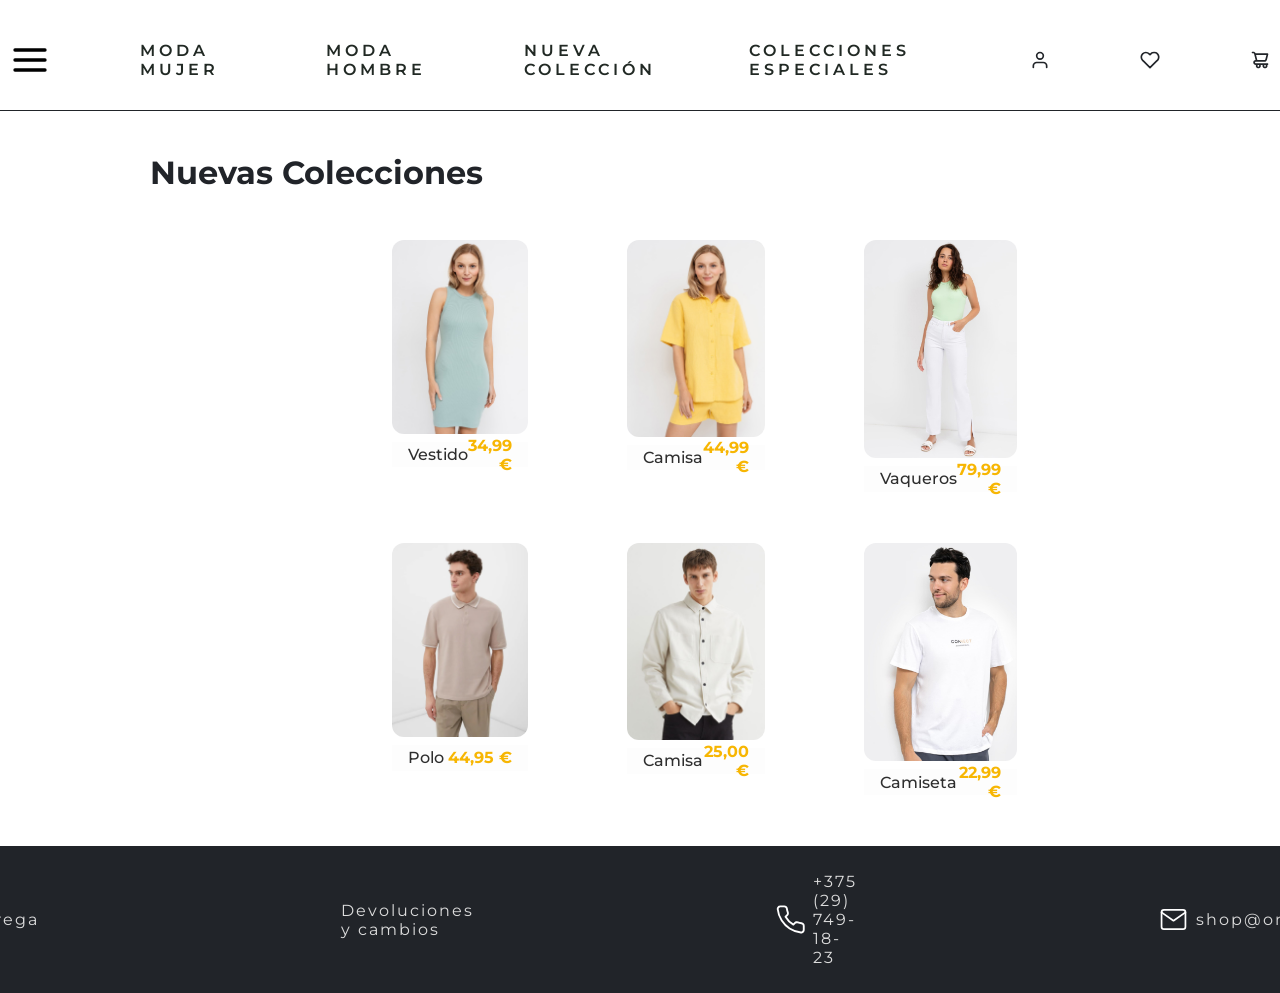
==== index.html @ a8e7bebb "Primer commit: añado archivos html, css y carpeta de images" ====
<!DOCTYPE html>
<html lang="es">

<head>
  <meta charset="UTF-8" />
  <meta name="viewport" content="width=device-width, initial-scale=1.0" />
  <link rel="stylesheet" href="styles.css" />
  <style>
    @import url("https://fonts.googleapis.com/css2?family=Michroma&family=Montserrat:ital,wght@0,100..900;1,100..900&display=swap");
  </style>

  <title>Laboratorio Html</title>
</head>

<body>

  <nav id="navprincipal">
    <a href="#"><img src="./iconos/icon-menu-burguer.svg" alt="menuprincipal" width="40" height="40" /></a>
    <a href="./modaMujer.html">MODA MUJER</a>
    <a href="modaHombre.html">MODA HOMBRE</a>
    <a href="./index.html">NUEVA COLECCIÓN</a>
    <a href="./index.html">COLECCIONES ESPECIALES</a>
    <a href="#"><img src="./iconos/icon-user.svg" alt="Usuario" width="20" height="20" /></a>
    <a href="#"><img src="./iconos/icon-heart.svg" alt="Favoritos" width="20" height="20" /></a>
    <a href="#"><img src="./iconos/icon-shopping-cart.svg" alt="Carrito" width="20" height="20" /></a>
  </nav>

  <main>
    <h2>Nuevas Colecciones</h2>

      <section class="galeria-productos">
          <figure class="producto">
            <img src="./iconos/chica-vestido-verde.jpg" alt="Chica vestido verde" loading="lazy">
            <figcaption>
              <span class="descripcion">Vestido</span>
              <span class="precio">34,99 €</span>
            </figcaption>
          </figure>

          <figure class="producto">
            <img src="./iconos/chica-amarillo.jpg" alt="Chica camisa amarilla" loading="lazy">
            <figcaption>
              <span class="descripcion">Camisa</span>
              <span class="precio">44,99 €</span>
            </figcaption>
          </figure>

          <figure class="producto">
            <img src="./iconos/chica-pantalonblanco-camisetaverde.jpg" alt="Chica con pantalon y camiseta" loading="lazy">
            <figcaption>
              <span class="descripcion">Vaqueros</span>
              <span class="precio">79,99 €</span>
            </figcaption>
          </figure>
          
          <figure class="producto">
            <img src="./iconos/chico-jersey-marron.jpg" alt="Hombre con polo" loading="lazy">
            <figcaption>
              <span class="descripcion">Polo</span>
              <span class="precio">44,95 €</span>
            </figcaption>
          </figure>

          <figure class="producto">
            <img src="./iconos/image-1.jpg" alt="Chico con camisa" loading="lazy">
            <figcaption>
              <span class="descripcion">Camisa</span>
              <span class="precio">25,00 €</span>
            </figcaption>
          </figure>

          <figure class="producto">
            <img src="./iconos/chico-camiseta-blanca.jpg" alt="Camiseta" loading="lazy">
            <!-- loading="lazy" le dice al navegador que no cargue la imagen hasta que esté a punto de aparecer en pantalla. -->
            <figcaption>
              <span class="descripcion">Camiseta</span>
              <span class="precio">22,99 €</span>
            </figcaption>
          </figure>
      </section>

  </main>

  
    <br />
    <footer>
      <nav id="navpie">
        <a href="#"><img src="./iconos/icon-truck.svg" class="iconopie" alt="Entrega" width="20" height="20" />Entrega</a>
        <a href="#">Devoluciones y cambios</a>
        <a href="#"><img src="./iconos/icon-phone.svg" class="iconopie" alt="telefono" width="20" height="20" />+375 (29) 749-18-23</a>
        <a href="#"><img src="./iconos/icon-mail.svg" class="iconopie" alt="mail" width="20" height="20" />shop@omix.com</a>
      </nav>
    </footer>
</body>

</html>
---- styles.css ----
/* Fuente externa */
.montserrat {
  font-family: "Montserrat", sans-serif;
  font-optical-sizing: auto;
  font-weight: 400;
  font-style: normal;
}

/* Estilos Generales */
* {
  font-family: "Montserrat", sans-serif;
  font-weight: 700;
  font-style: normal;
  box-sizing: border-box; /* Añadido para un control más consistente del layout y que no rompa el diseño */
}

body {
  margin: 0;
  /* padding-top: 30px; */ /* espacio superior */
  /* padding-bottom: 40px; */   /*  espacio inferior (dejando el footer en negro y sin añadir fondo blanco (margin-bottom) */
  background-color: #fff; /* fondo blanco en toda la página */
  color: #212429;
}

h2 {
  padding: 15px;
  padding-left: 150px; /* para que el texto se desplace hacia la derecha */
  margin-bottom: 1px;  /* espacio blanco hacia el contenido siguiente */
  font-size: 32px;
  text-align: left; /* Justificar el texto a la izquierda */
  transition: color 2s ease;
}

h2:hover {
  color: gold;
}


/* <nav> Navegación Principal */

#navprincipal {
  display: flex;
  justify-content: center;  /* Centra horizontalmente */
  align-items: center;  /* Alinea verticalmente */
  gap: 70px;  /* Espaciado entre enlaces */
  position: sticky; /* Diseño sticky: la barra de navegación se mantiene visible al hacer scroll. */
  text-transform: uppercase;  /* Para poner en mayúscula el texto del icono del menú principal */
  border-bottom: 1.9px solid #212429;
  background-color: #fff; /* Recomendado: evita trasparencias si hay scroll */
  top: 0px;
  z-index: 1000;  /* Asegura que quede por encima de otros elementos */
  padding-top: 30px;
  padding-bottom: 20px; /* más fondo blanco debajo del contenido */
}

/* Enlaces principales.- En "nav a" le dejo el color del texto para todos los nav que contengas <a> (incluído el footer) */
nav a {
  display: flex;  /* Convierte el enlace en contenedor flex -> Icono + texto alineado*/
  align-items: center;
  gap: 0.5rem;  /* Espaciado entre icono y texto */
  padding: 10px;
  text-decoration: none;
  color: #212924;
  font-size: 16px;
  font-weight: 600;
  letter-spacing: 4px;
  transition: color 2s ease;
}

nav a:hover {
  color: gold;
}

/* ==== Botón Hamburguesa ==== */
#menu-toggle {
  display: none;  /* oculto por defecto (solo visible en móviles) */
}

/* footer <nav> inferior*/
#navpie {
  display: flex;
  justify-content: center;    /* Centra horizontalmente */
  align-items: center;         /* Alinea verticalmente */
  gap: 270px;                   /* Espaciado entre enlaces */
  padding: 10px;
  font-size: 16px;
  background-color: #212429;
}

#navpie a {
  display: flex;  /* Convierte el enlace en contenedor flex -> Icono + texto alineado */
  align-items: center;
  padding: 16px;
  color: #ddd;
  font-weight: 400;
  letter-spacing: 2px;
  transition: color 2s ease;
}

#navpie a:hover {
  color: gold;
}

.iconopie {
  filter: invert(1);
  width: 29px;
  height: 29px;
}

/* --- Galería de productos 3x2 --- */
.galeria-productos {
  display: grid;
  grid-template-columns: repeat(3, 1fr);      /* tres columnas */
  gap: 1.2rem;                                /* espacio entre imágenes */
  padding: 1rem 22rem;                        /* Para tener más margen lateral en la izquierda y en la derecha. */
  justify-items: center;                      /* Aquí centro cada producto en su columna */
  align-items: start;                         /* alineo superiormente los productos */
}

/* --- Imagen de cada producto --- */
.producto {
  display: flex;
  flex-direction: column;
  justify-content: center;
  align-items: center;
}

.producto:hover {
  transform: translateY(-10px); /* Cuando pasas el ratón por la imagen, dicha imagen va hacia arriba */
}

/* --- Aquí están mis imágenes centradas con sus medidas --- */
.producto img {
  width: 100%;             /* Para que ocupe el % del ancho de la imagen */
  height: auto;           /* Mantiene proporción */
  object-fit: contain;    /* No recorta */
  display: block;
  margin: 0 auto;         /*  Centra la imagen */
  background-color: transparent; /* Sin fondo blanco visible */

  /* Bordes redondeados solo en la parte arriba 
  border-top-left-radius: 12px;
  border-top-right-radius: 12px;
  */
  border-radius: 12px; /* Bordes redondeados completos */
  overflow: hidden; /* evito que la imagen se salga de sus bordes */
}

/* --- Pie de foto: descripción y precio --- */
.producto figcaption {
  display: flex;
  justify-content: space-between; /* texto a izquierda y derecha */
  align-items: center;
  background-color: #fdfdfd;
  width: 100%;           /* igual que la imagen (.producto img { width: 55%; }) */
  padding: 0.8rem 1rem; /* aquí ajusto un poco el espaciado */
  box-sizing: border-box; /* aseguro que el padding no sume más ancho que la imagen */
  height: 1rem;
  font-size: 1rem;
  margin-top: 0.5rem; /* dejo un pequeño espacio debajo de la imagen */
  margin-left: auto;  /* lo centro horizontalmente */
  margin-right: auto;
  color: #2e2e2e;
}

/* Descripción a la izquierda del producto */
.producto .descripcion {
  font-weight: 500;
  text-align: left;
}

/* Precio a la derecha del producto */
.producto .precio {
  font-weight: 700; /* texto en negrita */
  color: rgb(247, 182, 3); /* tono dorado opcional */
  text-align: right;
}

/* Efectos para responsive web design */
/*  Responsive: cuando la pantalla es más estrecha  */
@media (max-width: 900px) {
  .galeria-productos {
    grid-template-columns: repeat(2, 1fr);
    padding: 2rem 3rem;  /* Para tener unmenor margen lateral */
  }
}

@media (max-width: 600px) {
  .galeria-productos {
    grid-template-columns: 1fr;
    padding: 1rem 2rem;  /* Para tener menos margen lateral */
  }
  .producto img {
    width: 70%; /* Más grande en pantallas pequeñas */
  }
}

/* ---------------------------------------------------------------- */
/*      Diseño lemoncode para responsive general: máximo 920px      */
/* ---------------------------------------------------------------- */
@media (max-width: 920px) {

  /*  NAV PRINCIPAL  */
  #navprincipal {
    flex-wrap: wrap;                 /* con este flex-wrap permito que los elementos bajen si no caben en una línea */
    gap: 20px;                       /* Menor espacio entre enlaces */
    padding: 10px;                   /* para reducir el padding para pantallas más pequeñas */
    border-bottom: 1px solid #212429;
  }

  #navprincipal a {
    font-size: 14px;                 /* Texto un poco más pequeño */
    letter-spacing: 2px;             /* para ajustar el espaciado de letras */
  }

  /* evito que los iconos de mi nav se desplacen o deformen */
  #navprincipal img {
    width: 18px;
    height: 18px;
  }

  /*  PIE DE PÁGINA  */
  #navpie {
    flex-wrap: wrap;                 /* Si hay muchos enlaces, que ests bajen a la siguiente línea */
    gap: 40px;                       /* Reducir espacio entre enlaces */
    padding: 20px 10px;              /* Más cómodo en pantallas pequeñas */
    font-size: 14px;
    justify-content: center;         /* Centrar los enlaces */
  }

  #navpie a {
    padding: 8px;
    text-align: center;              /* Centrar el texto si hay varias líneas */
  }

  #navpie img {
    width: 22px;                     /* Iconos más pequeños para móviles */
    height: 22px;
  }
}

/* Efecto suave de desplazamiento entre secciones */
html {
  scroll-behavior: smooth;
}
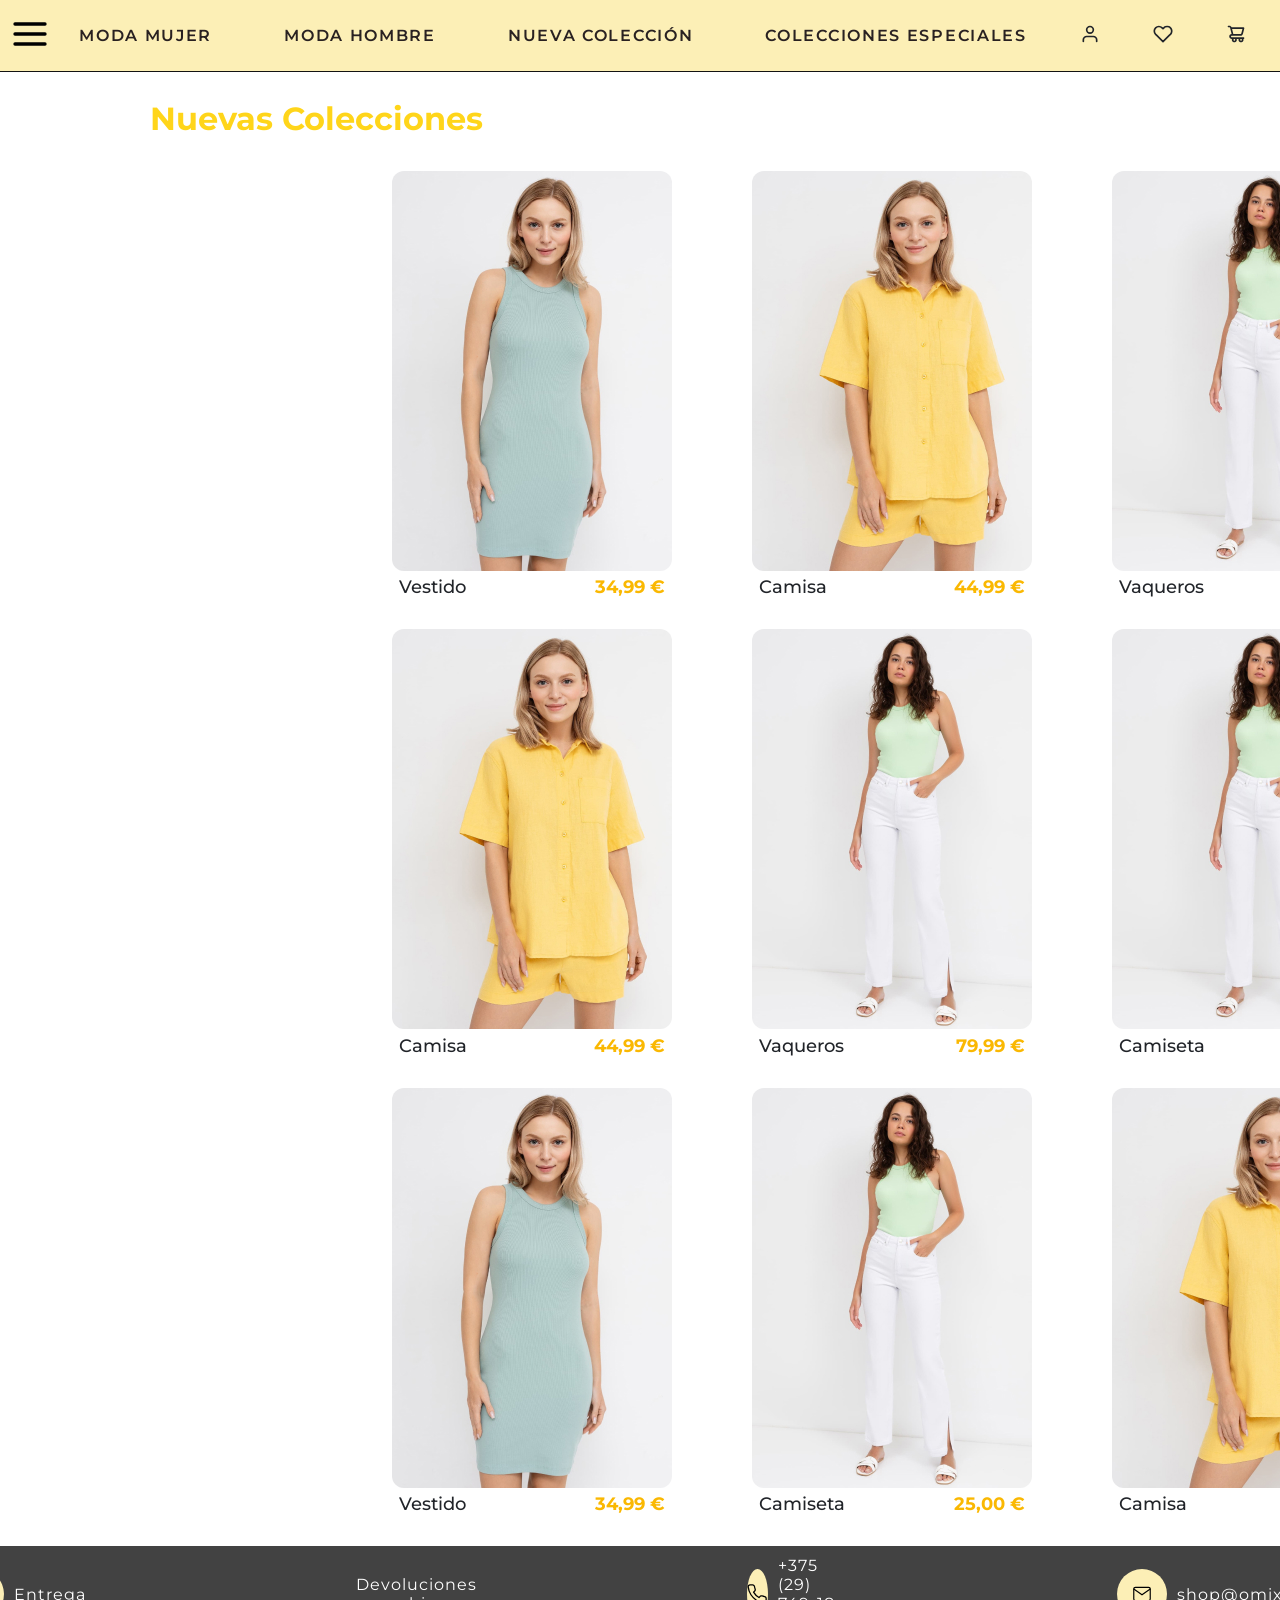
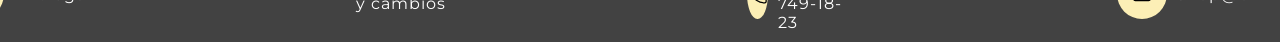
==== commit ef7895cd: "Tercer commit: Optimización del código por el tutor en HTML y CSS" ====
--- a/index.html
+++ b/index.html
@@ -14,15 +14,21 @@
 
 <body>
 
-  <nav id="navprincipal">
-    <a href="#"><img src="./iconos/icon-menu-burguer.svg" alt="menuprincipal" width="40" height="40" /></a>
-    <a href="./modaMujer.html">MODA MUJER</a>
-    <a href="modaHombre.html">MODA HOMBRE</a>
-    <a href="./index.html">NUEVA COLECCIÓN</a>
-    <a href="./index.html">COLECCIONES ESPECIALES</a>
-    <a href="#"><img src="./iconos/icon-user.svg" alt="Usuario" width="20" height="20" /></a>
-    <a href="#"><img src="./iconos/icon-heart.svg" alt="Favoritos" width="20" height="20" /></a>
-    <a href="#"><img src="./iconos/icon-shopping-cart.svg" alt="Carrito" width="20" height="20" /></a>
+  <nav class="navprincipal">
+    <a href="index.html" class="icono-burger">
+      <img src="./iconos/icon-menu-burguer.svg" id="iconoCo" alt="menuprincipal" width="40" height="40" />
+    </a>
+    <div class="secciones">
+      <a href="./modaMujer.html">MODA MUJER</a>
+      <a href="modaHombre.html">MODA HOMBRE</a>
+      <a href="./index.html">NUEVA COLECCIÓN</a>
+      <a href="./index.html">COLECCIONES ESPECIALES</a>
+    </div>
+    <div class="iconos">
+      <a href="#"><img src="./iconos/icon-user.svg" id="iconoCo" alt="Usuario" width="20" height="20" /></a>
+      <a href="#"><img src="./iconos/icon-heart.svg" id="iconoCo" alt="Favoritos" width="20" height="20" /></a>
+      <a href="#"><img src="./iconos/icon-shopping-cart.svg" id="iconoCo" alt="Carrito" width="20" height="20" /></a>
+    </div>
   </nav>
 
   <main>
@@ -54,42 +60,80 @@
           </figure>
           
           <figure class="producto">
-            <img src="./iconos/chico-jersey-marron.jpg" alt="Hombre con polo" loading="lazy">
+            <img src="./iconos/chica-amarillo.jpg" alt="Chica camisa amarilla" loading="lazy">
             <figcaption>
-              <span class="descripcion">Polo</span>
+              <span class="descripcion">Camisa</span>
+              <span class="precio">44,99 €</span>
+            </figcaption>
+          </figure>
+
+          <figure class="producto">
+            <img src="./iconos/chica-pantalonblanco-camisetaverde.jpg" alt="Chica con pantalon y camiseta" loading="lazy">
+            <figcaption>
+              <span class="descripcion">Vaqueros</span>
+              <span class="precio">79,99 €</span>
+            </figcaption>
+          </figure>
+          
+          <figure class="producto">
+            <img src="./iconos/chica-pantalonblanco-camisetaverde.jpg" alt="Chica con pantalon y camiseta" loading="lazy">
+            <figcaption>
+              <span class="descripcion">Camiseta</span>
               <span class="precio">44,95 €</span>
             </figcaption>
           </figure>
 
           <figure class="producto">
-            <img src="./iconos/image-1.jpg" alt="Chico con camisa" loading="lazy">
+            <img src="./iconos/chica-vestido-verde.jpg" alt="Chica vestido verde" loading="lazy">
             <figcaption>
-              <span class="descripcion">Camisa</span>
+              <span class="descripcion">Vestido</span>
+              <span class="precio">34,99 €</span>
+            </figcaption>
+          </figure>
+
+          <figure class="producto">
+            <img src="./iconos/chica-pantalonblanco-camisetaverde.jpg" alt="Chica con pantalon y camiseta" loading="lazy">
+            <figcaption>
+              <span class="descripcion">Camiseta</span>
               <span class="precio">25,00 €</span>
             </figcaption>
           </figure>
 
           <figure class="producto">
-            <img src="./iconos/chico-camiseta-blanca.jpg" alt="Camiseta" loading="lazy">
-            <!-- loading="lazy" le dice al navegador que no cargue la imagen hasta que esté a punto de aparecer en pantalla. -->
+            <img src="./iconos/chica-amarillo.jpg" alt="Chica con pantalon y camisa amarilla" loading="lazy">
             <figcaption>
-              <span class="descripcion">Camiseta</span>
+              <span class="descripcion">Camisa</span>
               <span class="precio">22,99 €</span>
             </figcaption>
           </figure>
-      </section>
 
+        </section>
+        <!-- loading="lazy" le dice al navegador que no cargue la imagen hasta que esté a punto de aparecer en pantalla. -->
   </main>
 
-  
-    <br />
-    <footer>
-      <nav id="navpie">
-        <a href="#"><img src="./iconos/icon-truck.svg" class="iconopie" alt="Entrega" width="20" height="20" />Entrega</a>
-        <a href="#">Devoluciones y cambios</a>
-        <a href="#"><img src="./iconos/icon-phone.svg" class="iconopie" alt="telefono" width="20" height="20" />+375 (29) 749-18-23</a>
-        <a href="#"><img src="./iconos/icon-mail.svg" class="iconopie" alt="mail" width="20" height="20" />shop@omix.com</a>
-      </nav>
+    <footer class="pie">
+      <a href="#">
+        <div class="divImagen">
+            <img src="./iconos/icon-truck.svg" class="iconopie" alt="Entrega" width="20" height="20" />
+        </div>
+        Entrega
+      </a>
+
+      <a href="#">Devoluciones y cambios</a>
+
+      <a href="#">
+        <div class="divImagen">
+            <img src="./iconos/icon-phone.svg" class="iconopie" alt="telefono" width="20" height="20" />
+        </div>
+        +375 (29) 749-18-23
+      </a>
+
+      <a href="#">
+        <div class="divImagen">
+          <img src="./iconos/icon-mail.svg" class="iconopie" alt="mail" width="20" height="20" />
+        </div>
+        shop@omix.com
+      </a>
     </footer>
 </body>
 
--- a/styles.css
+++ b/styles.css
@@ -16,228 +16,197 @@
 
 body {
   margin: 0;
-  /* padding-top: 30px; */ /* espacio superior */
-  /* padding-bottom: 40px; */   /*  espacio inferior (dejando el footer en negro y sin añadir fondo blanco (margin-bottom) */
   background-color: #fff; /* fondo blanco en toda la página */
   color: #212429;
 }
 
 h2 {
-  padding: 15px;
   padding-left: 150px; /* para que el texto se desplace hacia la derecha */
   margin-bottom: 1px;  /* espacio blanco hacia el contenido siguiente */
-  font-size: 32px;
-  text-align: left; /* Justificar el texto a la izquierda */
-  transition: color 2s ease;
-}
-
-h2:hover {
-  color: gold;
-}
-
-
-/* <nav> Navegación Principal */
-
-#navprincipal {
-  display: flex;
-  justify-content: center;  /* Centra horizontalmente */
-  align-items: center;  /* Alinea verticalmente */
-  gap: 70px;  /* Espaciado entre enlaces */
+  font-size: 32px;    /* Tamaño de la fuente. */
+  color: rgb(255, 213, 26);
+}
+
+
+/* ------------------------------ */
+/* Estilos para el menú principal */
+/* ------------------------------ */
+
+.navprincipal {
+  display: flex;
+  align-items: center;
+  justify-content: space-between;  /* distribuye secciones e iconos */
   position: sticky; /* Diseño sticky: la barra de navegación se mantiene visible al hacer scroll. */
-  text-transform: uppercase;  /* Para poner en mayúscula el texto del icono del menú principal */
-  border-bottom: 1.9px solid #212429;
-  background-color: #fff; /* Recomendado: evita trasparencias si hay scroll */
-  top: 0px;
+  top: 0;
+  padding: 10px;
+  background-color: rgb(252, 239, 182); /* Recomendado: evita trasparencias si hay scroll */
   z-index: 1000;  /* Asegura que quede por encima de otros elementos */
-  padding-top: 30px;
-  padding-bottom: 20px; /* más fondo blanco debajo del contenido */
-}
-
-/* Enlaces principales.- En "nav a" le dejo el color del texto para todos los nav que contengas <a> (incluído el footer) */
-nav a {
-  display: flex;  /* Convierte el enlace en contenedor flex -> Icono + texto alineado*/
-  align-items: center;
-  gap: 0.5rem;  /* Espaciado entre icono y texto */
-  padding: 10px;
+  border-bottom: 1.7px solid rgb(19, 19, 19);
+}
+
+.secciones {
+  display: flex;
+  align-items: center; /* alinea los <a> y el icono verticalmente */
+  gap: 40px; /* espacio uniforme entre enlaces */
+}
+
+
+/* Texto del menú principal que contenga "<a>" (enlaces) */
+.secciones a {
+  padding: 16px;
   text-decoration: none;
-  color: #212924;
-  font-size: 16px;
+  color: #292121;
   font-weight: 600;
-  letter-spacing: 4px;
-  transition: color 2s ease;
+  letter-spacing: 1.7px;
+  transition: color 0.7s ease;
 }
 
 nav a:hover {
-  color: gold;
-}
-
-/* ==== Botón Hamburguesa ==== */
-#menu-toggle {
-  display: none;  /* oculto por defecto (solo visible en móviles) */
+  color: #be7302;
+}
+
+.iconos a {
+  padding: 24px;
+}
+
+/* ----------------------------------
+   ICONOS (usuario, corazón, carrito)
+-------------------------------------*/
+.iconos a img {
+  transition: filter 0.7s ease;   /* transición para los iconos */
+}
+
+/* efecto hover (cambia de color usando filter) */
+.iconos a:hover img {
+  filter: brightness(0) saturate(100%) 
+          invert(84%) sepia(57%) saturate(2839%) 
+          hue-rotate(1deg) brightness(103%) contrast(101%);
+}
+
+/* -----------------------------------------------------
+   ICONO BURGER con mismo efecto que los textos del menú
+-------------------------------------------------------*/
+.icono-burger img {
+  transition: filter 0.7s ease;   /* transición igual que iconos */
+}
+
+.icono-burger:hover img {
+  filter: brightness(0) saturate(100%) 
+          invert(84%) sepia(57%) saturate(2839%) 
+          hue-rotate(1deg) brightness(103%) contrast(101%);
+}
+
+/* --- Galería de productos 3x2 --- */
+.galeria-productos {
+  max-width: 1280px;
+  display: grid;
+  grid-template-columns: repeat(3, 1fr);      /* tres columnas */
+  padding: 1rem 22rem;                        /* Para tener más margen lateral en la izquierda y en la derecha. */
+  justify-items: center;                      /* Aquí centro cada producto en su columna */
+}
+
+.producto:hover {
+  transform: translateY(-5px); /* Cuando pasas el ratón por la imagen, dicha imagen va hacia arriba */
+}
+
+.producto img {
+  border-radius: 12px; /* Bordes redondeados completos */
+}
+
+/* --- Pie de foto: descripción y precio --- */
+figcaption {
+  display: flex;
+  justify-content: space-between; /* texto a izquierda y derecha */
+  width: 95%;           /* igual que la imagen (.producto img { width: 55%; }) */
+  box-sizing: border-box; /* aseguro que el padding no sume más ancho que la imagen */
+  font-size: 1.1rem;  /* aumento el tamaño de la fuente de la descripción y precio. */
+  margin-top: 0.1rem; /* dejo un pequeño espacio debajo de la imagen */
+  margin-left: auto;  /* con margin-left y -rihgt se quedan centrados al borde de la imagen. */
+  margin-right: auto;
+}
+
+/* Descripción a la izquierda del producto */
+.producto .descripcion {
+  font-weight: 500; /* reduzco el borde del texto */
+}
+
+/* Precio a la derecha del producto */
+.producto .precio {
+  color: rgb(250, 184, 2); /* tono dorado opcional */
 }
 
 /* footer <nav> inferior*/
-#navpie {
+.pie {
   display: flex;
   justify-content: center;    /* Centra horizontalmente */
   align-items: center;         /* Alinea verticalmente */
   gap: 270px;                   /* Espaciado entre enlaces */
   padding: 10px;
   font-size: 16px;
-  background-color: #212429;
-}
-
-#navpie a {
+  background-color: #424242;
+}
+
+.pie a {
   display: flex;  /* Convierte el enlace en contenedor flex -> Icono + texto alineado */
   align-items: center;
-  padding: 16px;
-  color: #ddd;
+  color: #ffff;
   font-weight: 400;
-  letter-spacing: 2px;
-  transition: color 2s ease;
-}
-
-#navpie a:hover {
-  color: gold;
-}
-
+  letter-spacing: 1px;
+  transition: color 0.4s ease;
+  text-decoration: none;
+}
+
+.pie a:hover {
+  color: rgb(252, 239, 182);
+}
+
+.divImagen {
+  display: grid;
+  place-items: center; /* centrar horizontal y vertical en una sola línea */
+  border-radius: 50%; /* forma circular del fondo donde va el icono. */
+  margin-right: 10px;
+  width: 50px;
+  height: 50px;
+  background-color: rgb(252, 239, 182);
+}
+
+/* Estilo para los Iconos */
 .iconopie {
-  filter: invert(1);
-  width: 29px;
-  height: 29px;
-}
-
-/* --- Galería de productos 3x2 --- */
-.galeria-productos {
-  display: grid;
-  grid-template-columns: repeat(3, 1fr);      /* tres columnas */
-  gap: 1.2rem;                                /* espacio entre imágenes */
-  padding: 1rem 22rem;                        /* Para tener más margen lateral en la izquierda y en la derecha. */
-  justify-items: center;                      /* Aquí centro cada producto en su columna */
-  align-items: start;                         /* alineo superiormente los productos */
-}
-
-/* --- Imagen de cada producto --- */
-.producto {
-  display: flex;
-  flex-direction: column;
-  justify-content: center;
-  align-items: center;
-}
-
-.producto:hover {
-  transform: translateY(-10px); /* Cuando pasas el ratón por la imagen, dicha imagen va hacia arriba */
-}
-
-/* --- Aquí están mis imágenes centradas con sus medidas --- */
-.producto img {
-  width: 100%;             /* Para que ocupe el % del ancho de la imagen */
-  height: auto;           /* Mantiene proporción */
-  object-fit: contain;    /* No recorta */
-  display: block;
-  margin: 0 auto;         /*  Centra la imagen */
-  background-color: transparent; /* Sin fondo blanco visible */
-
-  /* Bordes redondeados solo en la parte arriba 
-  border-top-left-radius: 12px;
-  border-top-right-radius: 12px;
-  */
-  border-radius: 12px; /* Bordes redondeados completos */
-  overflow: hidden; /* evito que la imagen se salga de sus bordes */
-}
-
-/* --- Pie de foto: descripción y precio --- */
-.producto figcaption {
-  display: flex;
-  justify-content: space-between; /* texto a izquierda y derecha */
-  align-items: center;
-  background-color: #fdfdfd;
-  width: 100%;           /* igual que la imagen (.producto img { width: 55%; }) */
-  padding: 0.8rem 1rem; /* aquí ajusto un poco el espaciado */
-  box-sizing: border-box; /* aseguro que el padding no sume más ancho que la imagen */
-  height: 1rem;
-  font-size: 1rem;
-  margin-top: 0.5rem; /* dejo un pequeño espacio debajo de la imagen */
-  margin-left: auto;  /* lo centro horizontalmente */
-  margin-right: auto;
-  color: #2e2e2e;
-}
-
-/* Descripción a la izquierda del producto */
-.producto .descripcion {
-  font-weight: 500;
-  text-align: left;
-}
-
-/* Precio a la derecha del producto */
-.producto .precio {
-  font-weight: 700; /* texto en negrita */
-  color: rgb(247, 182, 3); /* tono dorado opcional */
-  text-align: right;
-}
-
-/* Efectos para responsive web design */
-/*  Responsive: cuando la pantalla es más estrecha  */
-@media (max-width: 900px) {
+  width: 20px;
+  height: 20px;
+}
+
+
+/* Estilos para el responsive */
+
+@media (max-width: 920px) {
+  .icono-burger {
+    margin: 0 auto;
+  }
+
+  .secciones {
+    display: none;
+  }
+
+  .iconos {
+    display: none;
+  }
+
   .galeria-productos {
-    grid-template-columns: repeat(2, 1fr);
-    padding: 2rem 3rem;  /* Para tener unmenor margen lateral */
-  }
-}
-
-@media (max-width: 600px) {
-  .galeria-productos {
-    grid-template-columns: 1fr;
-    padding: 1rem 2rem;  /* Para tener menos margen lateral */
-  }
-  .producto img {
-    width: 70%; /* Más grande en pantallas pequeñas */
-  }
-}
-
-/* ---------------------------------------------------------------- */
-/*      Diseño lemoncode para responsive general: máximo 920px      */
-/* ---------------------------------------------------------------- */
-@media (max-width: 920px) {
-
-  /*  NAV PRINCIPAL  */
-  #navprincipal {
-    flex-wrap: wrap;                 /* con este flex-wrap permito que los elementos bajen si no caben en una línea */
-    gap: 20px;                       /* Menor espacio entre enlaces */
-    padding: 10px;                   /* para reducir el padding para pantallas más pequeñas */
-    border-bottom: 1px solid #212429;
-  }
-
-  #navprincipal a {
-    font-size: 14px;                 /* Texto un poco más pequeño */
-    letter-spacing: 2px;             /* para ajustar el espaciado de letras */
-  }
-
-  /* evito que los iconos de mi nav se desplacen o deformen */
-  #navprincipal img {
-    width: 18px;
-    height: 18px;
-  }
-
-  /*  PIE DE PÁGINA  */
-  #navpie {
-    flex-wrap: wrap;                 /* Si hay muchos enlaces, que ests bajen a la siguiente línea */
-    gap: 40px;                       /* Reducir espacio entre enlaces */
-    padding: 20px 10px;              /* Más cómodo en pantallas pequeñas */
-    font-size: 14px;
-    justify-content: center;         /* Centrar los enlaces */
-  }
-
-  #navpie a {
-    padding: 8px;
-    text-align: center;              /* Centrar el texto si hay varias líneas */
-  }
-
-  #navpie img {
-    width: 22px;                     /* Iconos más pequeños para móviles */
-    height: 22px;
-  }
-}
+    grid-template-columns: repeat(1, 1fr);
+  }
+
+  .pie {
+    flex-direction: column;
+    gap: 32px;
+  }
+
+  .pie a {
+    padding-bottom: 16px;
+    border-bottom: 1px solid #ffff;
+  }
+}
+
 
 /* Efecto suave de desplazamiento entre secciones */
 html {
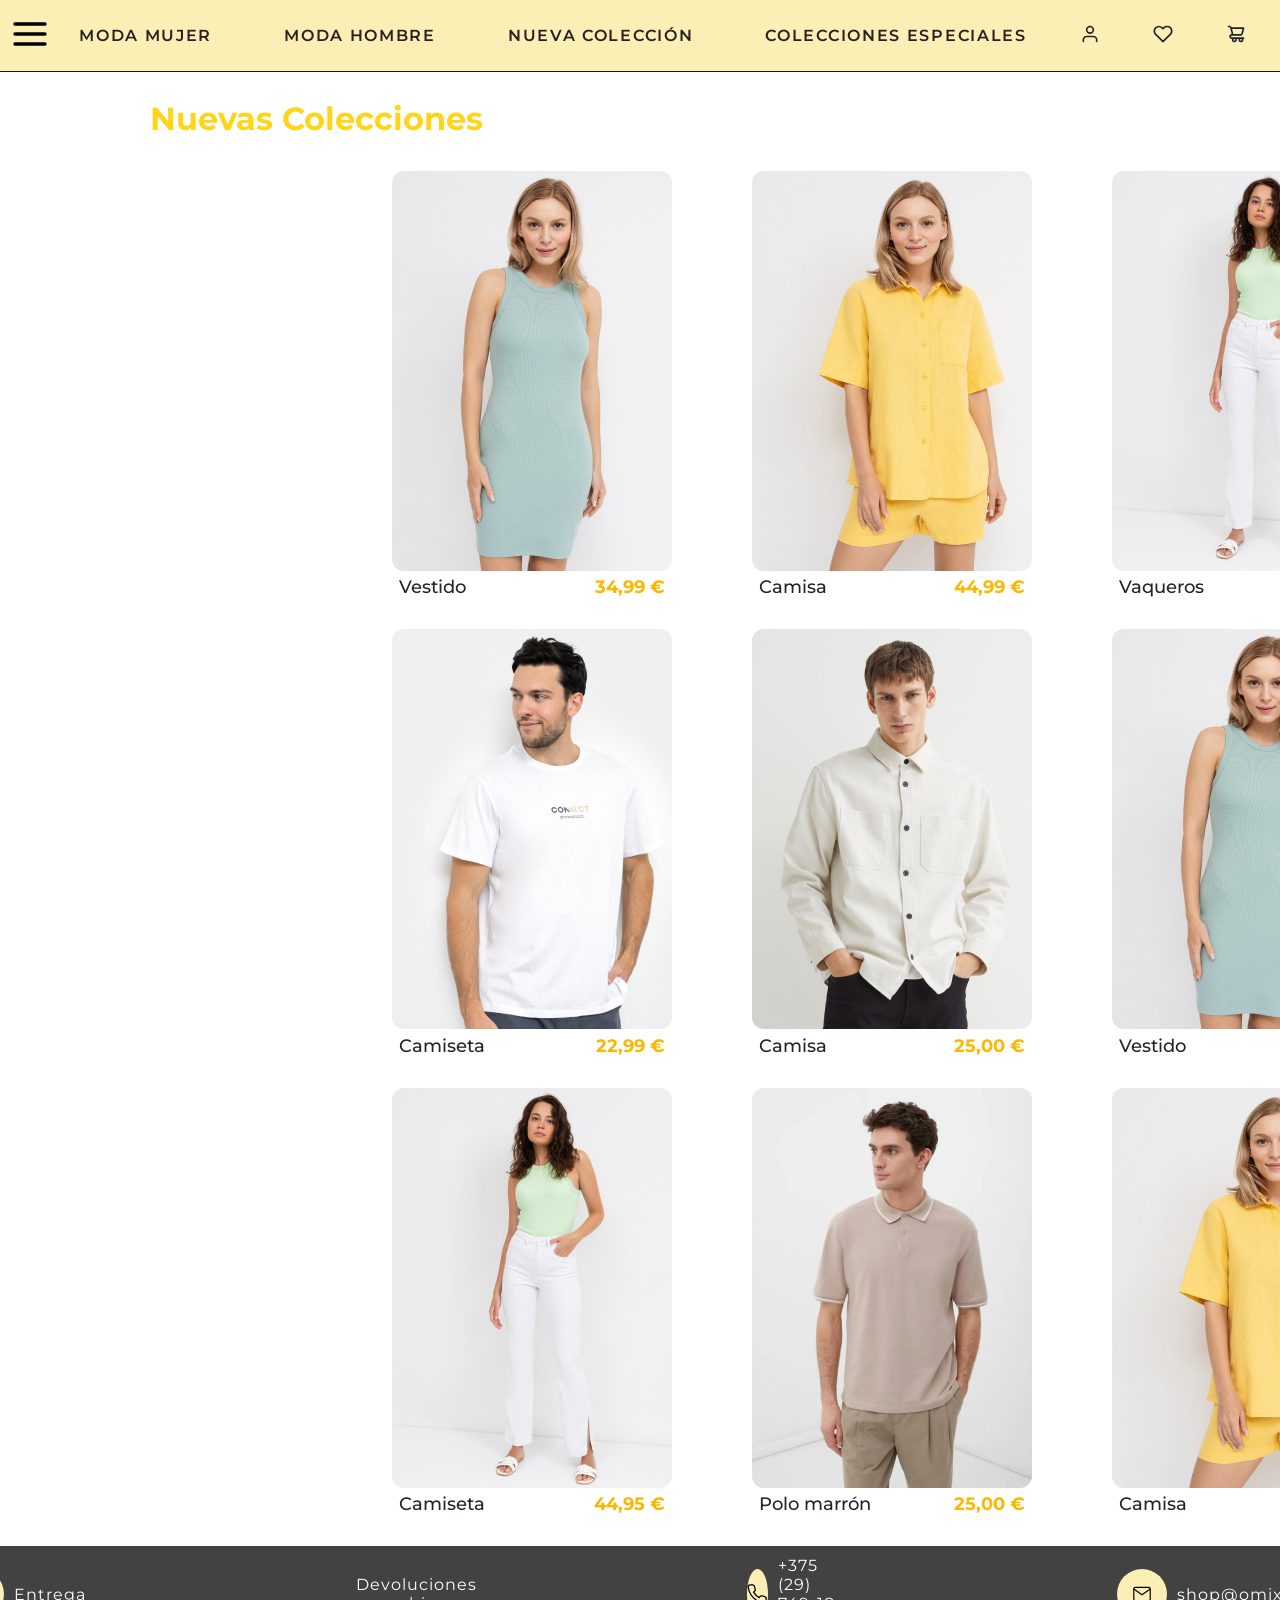
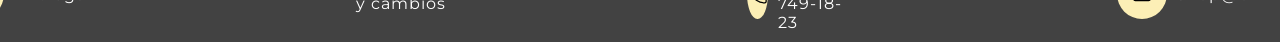
==== commit a1619f54: "Cuarto Commit: Modificar diseño y ordenar imagenes" ====
--- a/index.html
+++ b/index.html
@@ -20,7 +20,7 @@
     </a>
     <div class="secciones">
       <a href="./modaMujer.html">MODA MUJER</a>
-      <a href="modaHombre.html">MODA HOMBRE</a>
+      <a href="./modaHombre.html">MODA HOMBRE</a>
       <a href="./index.html">NUEVA COLECCIÓN</a>
       <a href="./index.html">COLECCIONES ESPECIALES</a>
     </div>
@@ -60,18 +60,26 @@
           </figure>
           
           <figure class="producto">
-            <img src="./iconos/chica-amarillo.jpg" alt="Chica camisa amarilla" loading="lazy">
+            <img src="./iconos/chico-camiseta-blanca.jpg" alt="Camisa" loading="lazy">
             <figcaption>
-              <span class="descripcion">Camisa</span>
-              <span class="precio">44,99 €</span>
+              <span class="descripcion">Camiseta</span>
+              <span class="precio">22,99 €</span>
             </figcaption>
           </figure>
 
           <figure class="producto">
-            <img src="./iconos/chica-pantalonblanco-camisetaverde.jpg" alt="Chica con pantalon y camiseta" loading="lazy">
+            <img src="./iconos/image-1.jpg" alt="Chico con camisa" loading="lazy">
             <figcaption>
-              <span class="descripcion">Vaqueros</span>
-              <span class="precio">79,99 €</span>
+              <span class="descripcion">Camisa</span>
+              <span class="precio">25,00 €</span>
+            </figcaption>
+          </figure>
+          
+          <figure class="producto">
+            <img src="./iconos/chica-vestido-verde.jpg" alt="Chica vestido verde" loading="lazy">
+            <figcaption>
+              <span class="descripcion">Vestido</span>
+              <span class="precio">34,99 €</span>
             </figcaption>
           </figure>
           
@@ -84,17 +92,9 @@
           </figure>
 
           <figure class="producto">
-            <img src="./iconos/chica-vestido-verde.jpg" alt="Chica vestido verde" loading="lazy">
+            <img src="./iconos/chico-jersey-marron.jpg" alt="ombre con polo" loading="lazy">
             <figcaption>
-              <span class="descripcion">Vestido</span>
-              <span class="precio">34,99 €</span>
-            </figcaption>
-          </figure>
-
-          <figure class="producto">
-            <img src="./iconos/chica-pantalonblanco-camisetaverde.jpg" alt="Chica con pantalon y camiseta" loading="lazy">
-            <figcaption>
-              <span class="descripcion">Camiseta</span>
+              <span class="descripcion">Polo marrón</span>
               <span class="precio">25,00 €</span>
             </figcaption>
           </figure>
